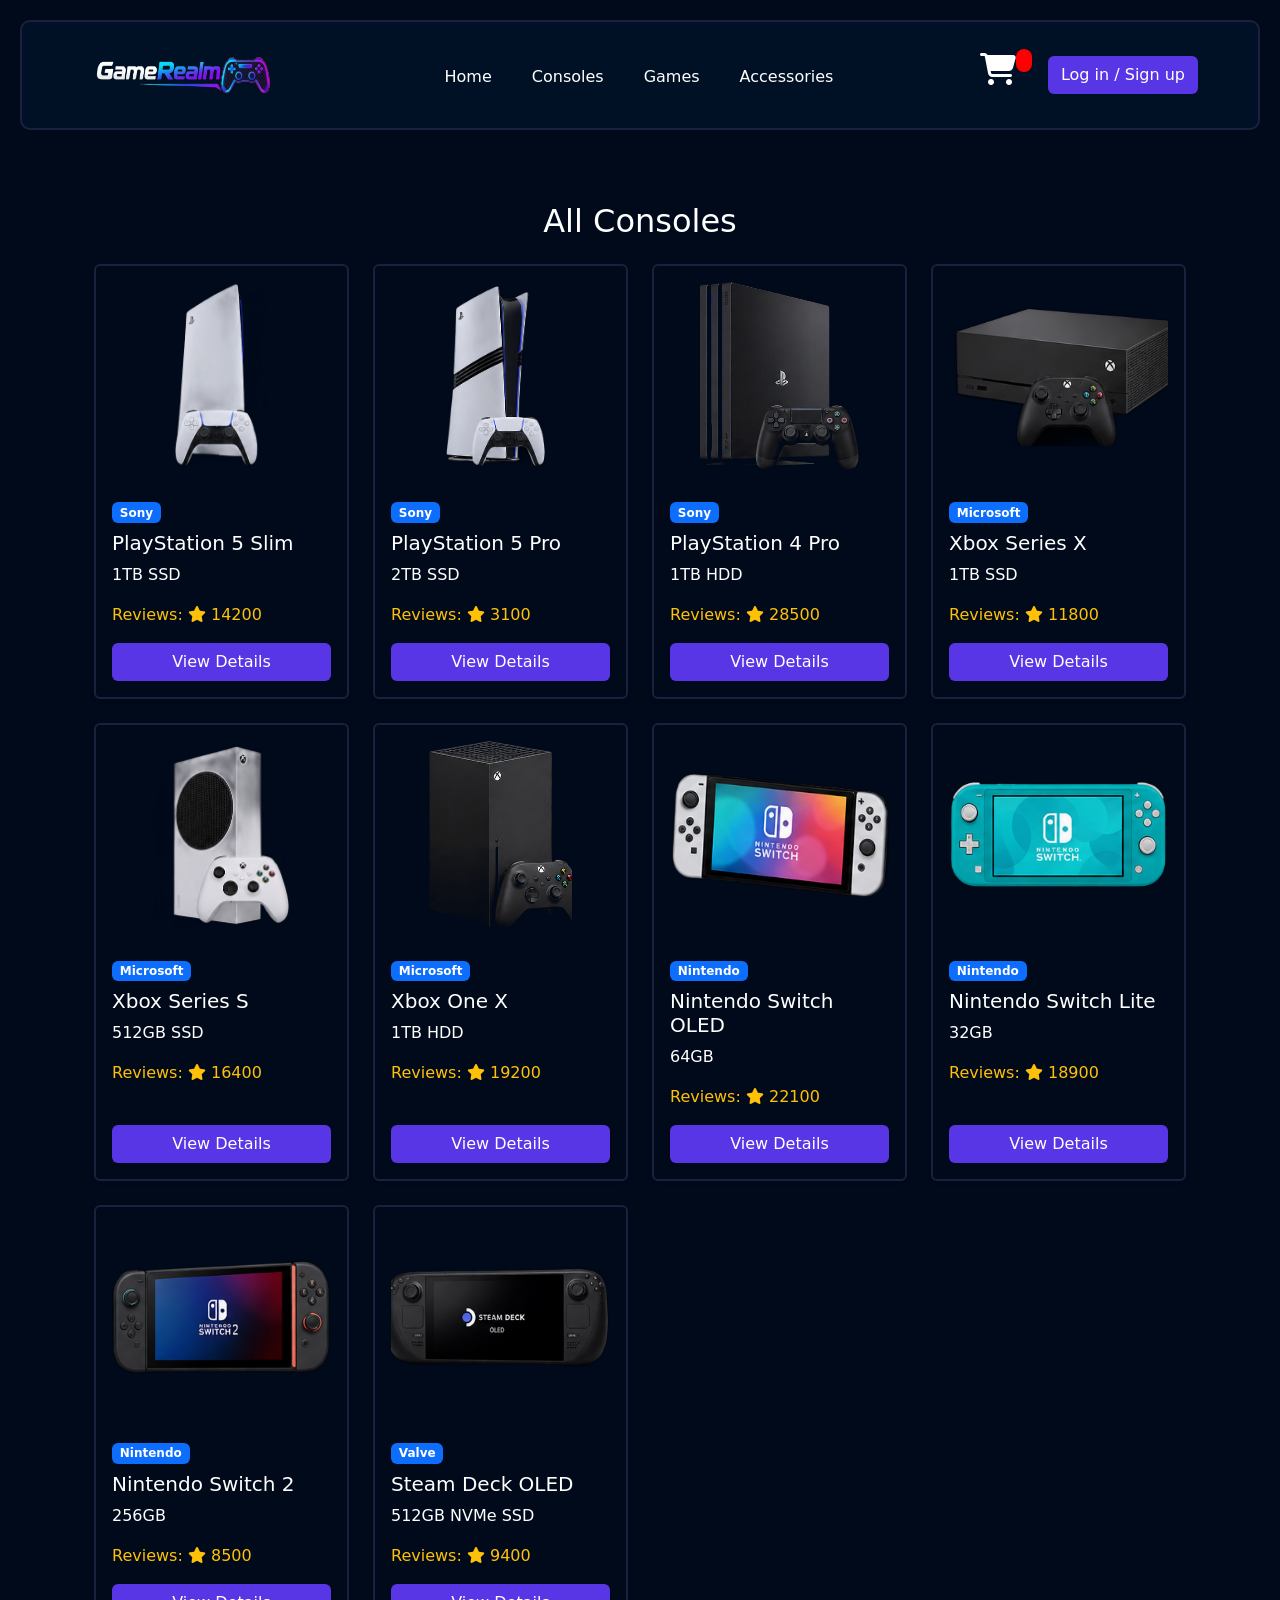
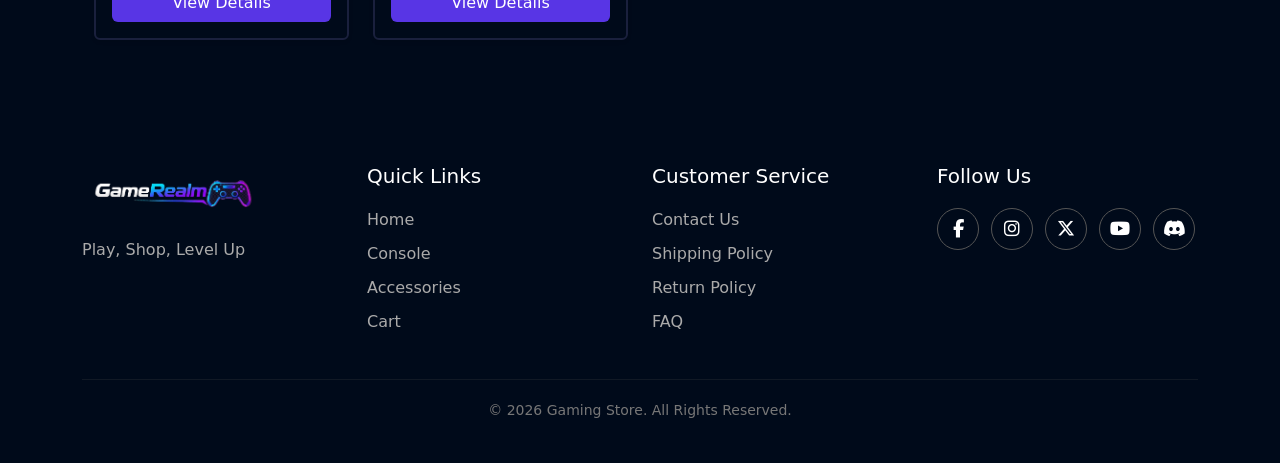
==== consoles.html @ 5b92d217 "Project Commit" ====
<!doctype html>
<html lang="en">
  <head>
    <meta charset="UTF-8" />
    <meta name="viewport" content="width=device-width, initial-scale=1.0" />
    <title>Game Realm - All consoles</title>
    <link rel="shortcut icon" href="./assets/favicon.png" type="image/x-icon" />

    <!-- bootstrap -->

    <link
      href="https://cdn.jsdelivr.net/npm/bootstrap@5.3.8/dist/css/bootstrap.min.css"
      rel="stylesheet"
      integrity="sha384-sRIl4kxILFvY47J16cr9ZwB07vP4J8+LH7qKQnuqkuIAvNWLzeN8tE5YBujZqJLB"
      crossorigin="anonymous"
    />

    <!-- font awesome -->

    <link
      rel="stylesheet"
      href="https://cdnjs.cloudflare.com/ajax/libs/font-awesome/6.5.1/css/all.min.css"
    />

    <link rel="stylesheet" href="./css/style.css">
  
  </head>


  <body>

    <!-- header -->
    <header class="navbar navbar-expand-lg custom-header">
      <div class="container">
        <!-- Logo -->
        <a class="navbar-brand" href="#">
          <img src="./assets/header_logo1.png" alt="Logo" height="40" />
        </a>

        <!-- Mobile Toggle Button -->
        <button
          class="navbar-toggler navbar-dark"
          type="button"
          data-bs-toggle="collapse"
          data-bs-target="#headerNavbar"
          aria-controls="headerNavbar"
          aria-expanded="false"
          aria-label="Toggle navigation"
        >
          <span class="navbar-toggler-icon"></span>
        </button>

        <!-- Collapsible Content -->
        <div class="collapse navbar-collapse" id="headerNavbar">
          <!-- Navigation Links -->
          <ul class="navbar-nav mx-auto mb-2 mb-lg-0 gap-lg-4 text-center">
            <li class="nav-item">
              <a
                class="nav-link custom-link active"
                aria-current="page"
                href="./index.html"
                >Home</a
              >
            </li>
            <li class="nav-item">
              <a class="nav-link custom-link" href="./consoles.html">Consoles</a>
            </li>
            <li class="nav-item">
              <a class="nav-link custom-link" href="./games.html">Games</a>
            </li>
            <li class="nav-item">
              <a class="nav-link custom-link" href="./accesseries.html">Accessories</a>
            </li>
          </ul>

          <!-- Right Side Actions -->
          <div class="d-flex flex-column flex-lg-row align-items-center gap-3">
            <a href="./cart.html" class="nav-link custom-link"
              ><i class="fa-solid fa-cart-shopping h2" ></i
            ><span id="cart-size"></span></a>
            <button type="button" id="user-name" class="btn btn-purple">
              Log in / Sign up
            </button>
          </div>
        </div>
      </div>
    </header>





    <main class="my-2">
      
      <!-- all   consoles -->

      <section class="consoles container mx-auto my-5">
         
           


      </section>
    
    </main>


    <!-- footer -->

    <footer class="footer">
        <div class="container">
            <div class="row g-4">

                <!-- Logo -->
                <div class="col-12 col-sm-6 col-md-3 footer-col">
                    <img src="./assets/header_logo1.png"
                        class="footer-logo"
                        alt="Gaming Store Logo">

                    <p>Play, Shop, Level Up</p>
                </div>

                <!-- Quick Links -->
                <div class="col-12 col-sm-6 col-md-3 footer-col">
                    <h4>Quick Links</h4>

                    <a href="#">Home</a>
                    <a href="#">Console</a>
                    <a href="#">Accessories</a>
                    <a href="#">Cart</a>
                </div>

                <!-- Customer Service -->
                <div class="col-12 col-sm-6 col-md-3 footer-col">
                    <h4>Customer Service</h4>

                    <a href="#">Contact Us</a>
                    <a href="#">Shipping Policy</a>
                    <a href="#">Return Policy</a>
                    <a href="#">FAQ</a>
                </div>

                <!-- Social Media -->
                <div class="col-12 col-sm-6 col-md-3 footer-col">
                    <h4>Follow Us</h4>

                    <div class="social-icons">
                        <a href="#" aria-label="Facebook">
                            <i class="fa-brands fa-facebook-f"></i>
                        </a>

                        <a href="#" aria-label="Instagram">
                            <i class="fa-brands fa-instagram"></i>
                        </a>

                        <a href="#" aria-label="Twitter">
                            <i class="fa-brands fa-x-twitter"></i>
                        </a>

                        <a href="#" aria-label="YouTube">
                            <i class="fa-brands fa-youtube"></i>
                        </a>

                        <a href="#" aria-label="Discord">
                            <i class="fa-brands fa-discord"></i>
                        </a>
                    </div>
                </div>

            </div>

            <hr>

            <div class="copyright">
                <p>© 2026 Gaming Store. All Rights Reserved.</p>
            </div>
        </div>
    </footer>



  
    <script
      src="https://cdn.jsdelivr.net/npm/bootstrap@5.3.8/dist/js/bootstrap.bundle.min.js"
      integrity="sha384-FKyoEForCGlyvwx9Hj09JcYn3nv7wiPVlz7YYwJrWVcXK/BmnVDxM+D2scQbITxI"
      crossorigin="anonymous"
    ></script>

     
     
   
      <script>

          let allData;
          let parent = document.querySelector(".consoles");

          async function getData() {
              try {

                  let request = await fetch("data.json");
                  let response = await request.json();

                  // Get only consoles from the simple JSON
                  allData = response.products.filter(
                      item => item.category === "Console"
                  );

                  console.log(allData);

                  makeUI();

              } catch (err) {
                  console.log(err);
              }
          }


          function makeUI() {

              let result = `
              <div class="container py-4">

                  <h2 class="text-center text-white mb-4">
                      All Consoles
                  </h2>

                  <div class="row g-4">

                      ${allData.map(
                          (item) => `

                          <div class="col-12 col-sm-6 col-md-4 col-lg-3">

                              <div class="card h-100 shadow-sm">

                                  <img
                                      src="./${item.image}"
                                      class="card-img-top p-3"
                                      alt="${item.name}"
                                      style="
                                          height: 220px;
                                          object-fit: contain;
                                      "
                                  />

                                  <div class="card-body d-flex flex-column">

                                      <span class="badge bg-primary align-self-start mb-2">
                                          ${item.brand}
                                      </span>

                                      <h5 class="card-title">
                                          ${item.name}
                                      </h5>

                                      <p class="text-white mb-3">
                                          ${item.storage}
                                      </p>

                                      

                                      <p class="text-warning mb-3">
                                         Reviews: <i class="fa-solid fa-star"></i> ${item.reviews}
                                      </p>





                                      <button
                                          type="button"
                                          class="btn btn-purple mt-auto"
                                          onclick="viewDetails('${item.id}')"
                                      >
                                          View Details
                                      </button>

                                  </div>

                              </div>

                          </div>

                      `
                      ).join("")}

                  </div>
              </div>
              `;

              parent.innerHTML = result;
          }


          function viewDetails(id) {

              // Find the selected product
              let selected_item = allData.find(
                  item => item.id === id
              );

              // Save selected product
              localStorage.setItem(
                  "selected_item",
                  JSON.stringify(selected_item)
              );

              // Go to product page
              window.location.href = "/product.html";
          }




           //   add to cart   
          let cartSize = document.getElementById('cart-size')
          let cart = JSON.parse( localStorage.getItem('cart'))
           if(cart){
              cartSize.textContent = cart.length
           }





              let userName = document.getElementById('user-name')
           let user = JSON.parse(localStorage.getItem('gamerealmCurrentUser'))


          
                    function logOut(){
                         let userInput = confirm('Do you want to Log out...?')

                         if(userInput){
                            
                             localStorage.removeItem('gamerealmCurrentUser')
                             alert('Log out successfully')


                             window.location.href = './index.html'

                         }

                    }


                    if(user){
                        userName.textContent = user.username;
                        userName.classList.remove('btn-purple')
                        userName.classList.add('btn-outline-primary')
                        userName.classList.add('text-white')
                        userName.onclick = logOut

                    }
          
          // 



          getData();

      </script>

   
  </body>
</html>
---- css/style.css ----
/* =========================================================
   1. GLOBAL RESET
========================================================= */

* {
    margin: 0;
    padding: 0;
    box-sizing: border-box;
}


/* =========================================================
   2. COLOR VARIABLES
========================================================= */

:root {

    /* Background Colors */
    --bg-dark: #000a1a;
    --bg-container: #001125;
    --bg-card-hover: #13172e;

    /* Primary Colors */
    --primary-purple: #6c47ff;
    --primary-purple-hover: #5835e5;
    --accent-cyan: #00d2ff;

    /* Text Colors */
    --text-white: #ffffff;
    --text-muted: #8e95b2;
    --text-dark: #0f172a;

    /* Rating / Status */
    --accent-yellow: #ffb800;

    /* Borders and Inputs */
    --border-color: #1a203d;
    --input-bg: #11152a;
}


/* =========================================================
   3. BODY
========================================================= */

body {
    background-color: var(--bg-dark);
    margin: 20px;
}


/* =========================================================
   4. HEADER
========================================================= */

header {
    background-color: var(--bg-container);
    color: var(--text-white);

    border: 2px solid var(--border-color);
    border-radius: 10px;
}


/* Header Logo */

header div img {
    width: 200px;
    height: 80px;
}


/* Navigation Links */

.custom-header .custom-link {
    color: var(--text-white) !important;

    font-weight: 500;
    padding-bottom: 4px;

    transition: opacity 0.2s ease;
}


.custom-header .custom-link:hover {
    opacity: 0.8;
}


/* Purple Button */

.btn-purple {
    background-color: var(--primary-purple-hover);
    color: var(--text-white);
}


.btn-purple:hover {
    background-color: #7322bf;
    color: var(--text-white);
}

.btn-purple:visited{
     background-color: #7322bf !important;
    color: var(--text-white);
}

/* Bootstrap Primary Button Override */

.btn-primary {
    background-color: #5733e6 !important;
    border: 1px solid var(--border-color) !important;
}




/* =========================================================
   5. HERO SECTION
========================================================= */

.hero-section {
    position: relative;
    width: 100%;
}


/* Hero Image */

.hero-section .img img {
    width: 100%;
    border-radius: 10px;
}


/* Hero Text */

.hero-section .text {
    position: absolute;
    bottom: 30px;
    left: 30px;
}


/* Custom Text Color */

.text-purple {
    color: #2874a8;
}


/* =========================================================
   6. FEATURES / POSITIVE SECTION
========================================================= */

.postive {
    min-width: 200px;

    display: flex;
    flex-direction: column;
    justify-content: center;
    align-items: center;

    padding: 10px;

    border: 2px solid var(--border-color);
    border-radius: 10px;
}


/* =========================================================
   7. GENERAL CARD STYLE
========================================================= */

.card {
    background-color: var(--bg-dark);
    color: var(--text-white);

    border: 2px solid var(--border-color);
}


/* =========================================================
   8. GAME CARDS
========================================================= */

.game-card {
    height: 100%;
}


/* Game Image Container */

.game-image-container {
    width: 100%;
    height: 300px;

    display: flex;
    justify-content: center;
    align-items: center;

    padding: 10px;

    overflow: hidden;

    background-color: transparent;
}


/* Game Image */

.game-image {
    width: 100%;
    height: 100%;

    object-fit: fill;
}


/* Game Card Body */

.game-card .card-body {
    display: flex;
    flex-direction: column;
}


/* Game Title */

.game-card .card-title {
    min-height: 50px;
}


/* Rating */

.rating {
    margin-bottom: 15px;
}


/* Add to Cart Button */

.add-cart {
    width: 100%;
    margin-top: auto;
}


/* =========================================================
   9. GAMING ACCESSORIES BANNER
========================================================= */

.gaming-accesseries {
    position: relative;

    padding: 10px;

    border: 2px solid var(--border-color);
}


/* Banner Content */

.gaming-accesseries .content {
    position: absolute;

    bottom: 20px;
    left: 20px;
}


/* =========================================================
   10. ACCESSORIES PRODUCT CARDS
========================================================= */

.acc {
    overflow: hidden;

    border: 1px solid var(--border-color);
    border-radius: 10px;
}


/* Product Image Area */

.product-img {
    width: 100%;
    height: 220px;

    display: flex;
    justify-content: center;
    align-items: center;

    overflow: hidden;
}


/* Product Image */

.product-img img {
    width: 100%;
    height: 100%;

    object-fit: contain;

    display: block;
}


/* Accessories Card Body */

.acc .card-body {
    display: flex;
    flex-direction: column;
}


/* Accessories Card Title */

.acc .card-title {
    min-height: 48px;
    margin-bottom: 8px;
}


/* Product Price */

.acc .card-text {
    font-weight: bold;
}


/* Product Button */

.acc .btn {
    margin-top: auto;
    align-self: flex-start;
}


/* =========================================================
   11. FOOTER
========================================================= */

footer {
    border: 2px solid var(--bg-dark);
}


.footer {
    color: var(--text-white);

    padding: 50px 0 20px;
    margin-top: 40px;
}


/* Footer Logo */

.footer-logo {
    width: 100%;
    max-width: 180px;
    height: auto;

    margin-bottom: 15px;
}


/* Footer Heading */

.footer-col h4 {
    margin-bottom: 20px;

    font-size: 20px;
}


/* Footer Paragraph */

.footer-col p {
    margin: 0;

    color: #aaa;
}


/* Footer Links */

.footer-col > a {
    display: block;

    margin-bottom: 10px;

    color: #aaa;
    text-decoration: none;

    transition: 0.3s;
}


.footer-col > a:hover {
    color: var(--text-white);
}


/* =========================================================
   12. SOCIAL MEDIA ICONS
========================================================= */

.social-icons {
    display: flex;
    flex-wrap: wrap;

    gap: 12px;
}


.social-icons a {
    width: 42px;
    height: 42px;

    display: flex;
    justify-content: center;
    align-items: center;

    color: var(--text-white);
    text-decoration: none;

    border: 1px solid #555;
    border-radius: 50%;

    transition: 0.3s;
}


.social-icons a:hover {
    background-color: var(--text-white);
    color: #111;

    transform: translateY(-3px);
}


.social-icons i {
    font-size: 18px;
}


/* =========================================================
   13. COPYRIGHT
========================================================= */

.footer hr {
    margin: 35px 0 20px;

    border-color: #444;
}


.copyright {
    text-align: center;
}


.copyright p {
    margin: 0;

    color: #777;

    font-size: 14px;
}


#cart-size{
    position: relative;
    bottom: 15px;
    color: var(--text-muted);
    color: yellow;
    background-color: rgb(255, 0, 0);
    padding:2px 8px;
    border-radius: 50px;
    
}

/* =========================================================
   14. RESPONSIVE DESIGN
========================================================= */


/* -------------------------
   Tablet
   Maximum width: 991px
-------------------------- */

@media (max-width: 991px) {

    .product-img {
        height: 200px;
    }

}


/* -------------------------
   Medium Screens
   Minimum width: 760px
-------------------------- */

@media (min-width: 760px) {

    .gaming-accesseries .content {
        bottom: 100px;
        left: 100px;
    }


    .gaming-accesseries .content h3 {
        font-size: 3rem;
    }


    .gaming-accesseries .content p {
        font-size: 1.5rem;
    }

}


/* -------------------------
   Mobile
   Maximum width: 575px
-------------------------- */

@media (max-width: 575px) {

    /* Accessories Images */

    .product-img {
        height: 220px;
    }


    /* Footer */

    .footer {
        padding: 35px 20px 15px;

        text-align: center;
    }


    .footer-logo {
        max-width: 150px;
    }


    .footer-col h4 {
        font-size: 18px;
    }


    .social-icons {
        justify-content: center;
    }

}
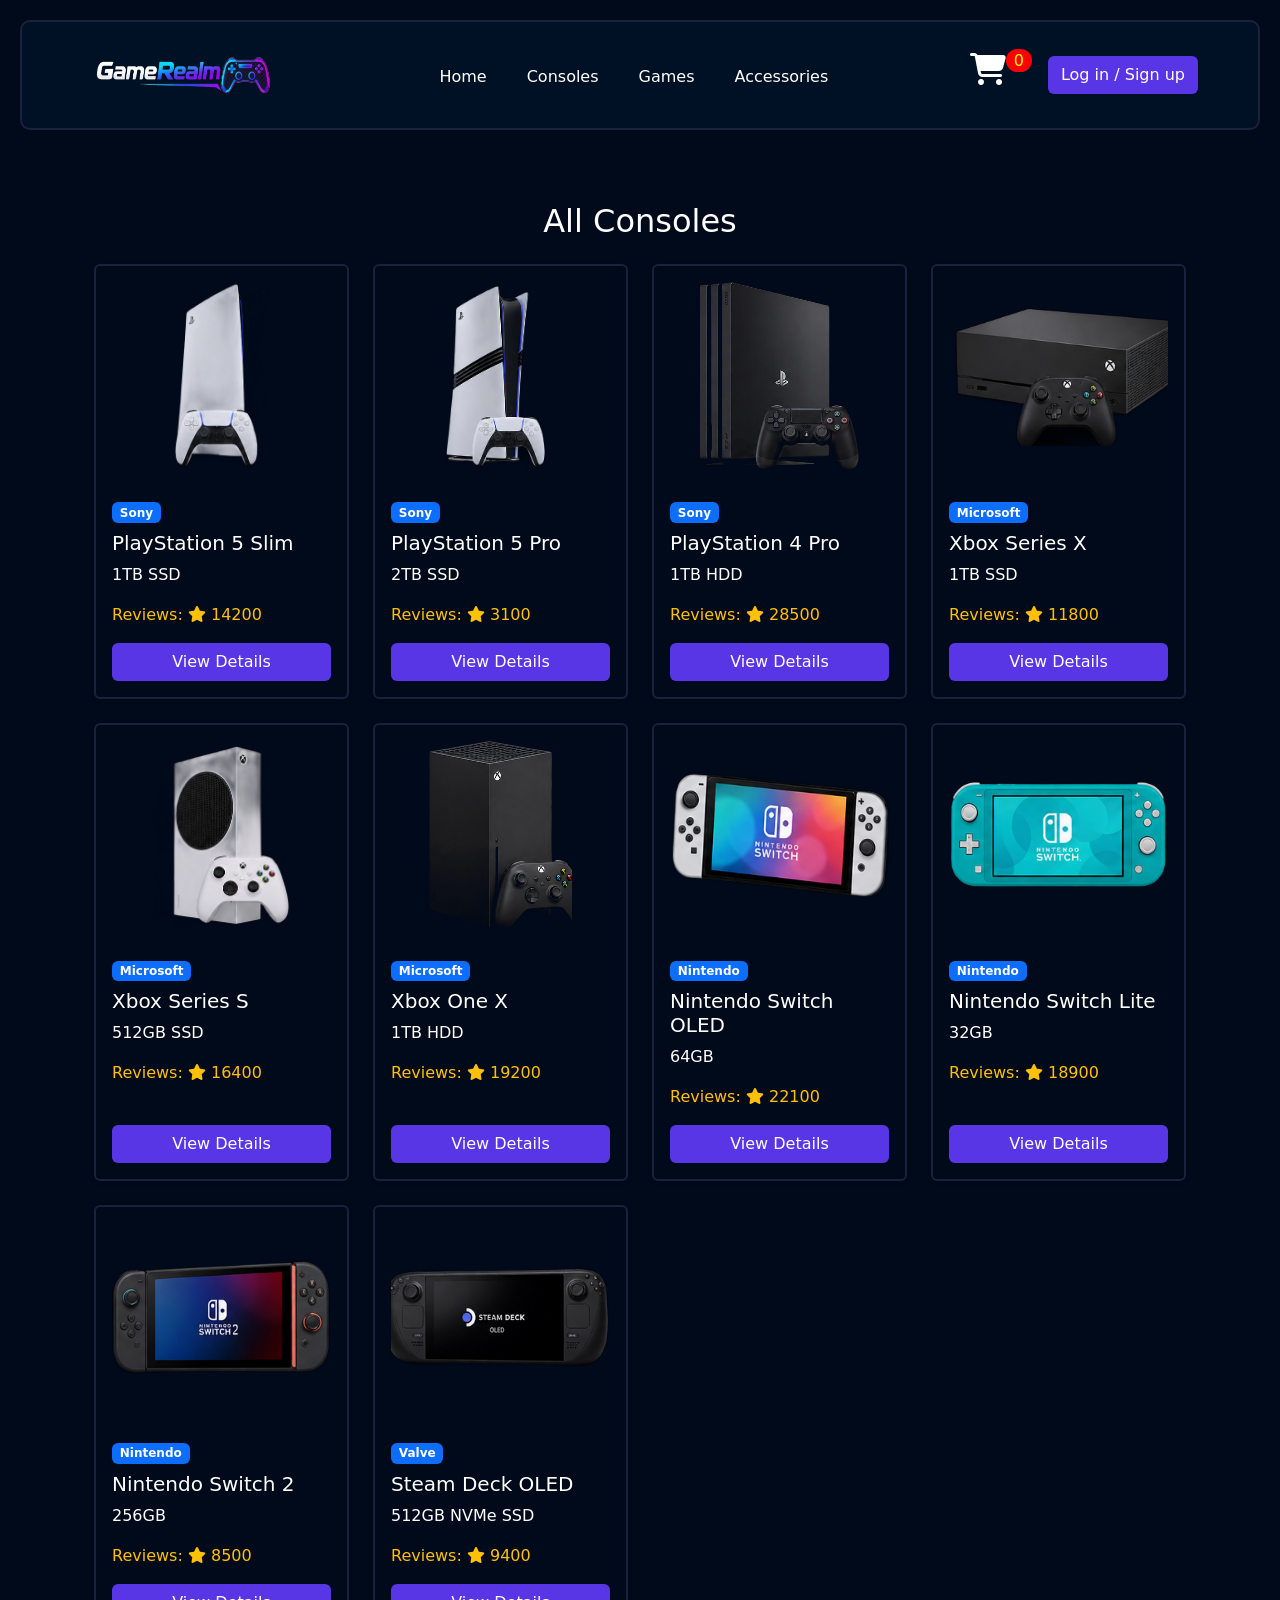
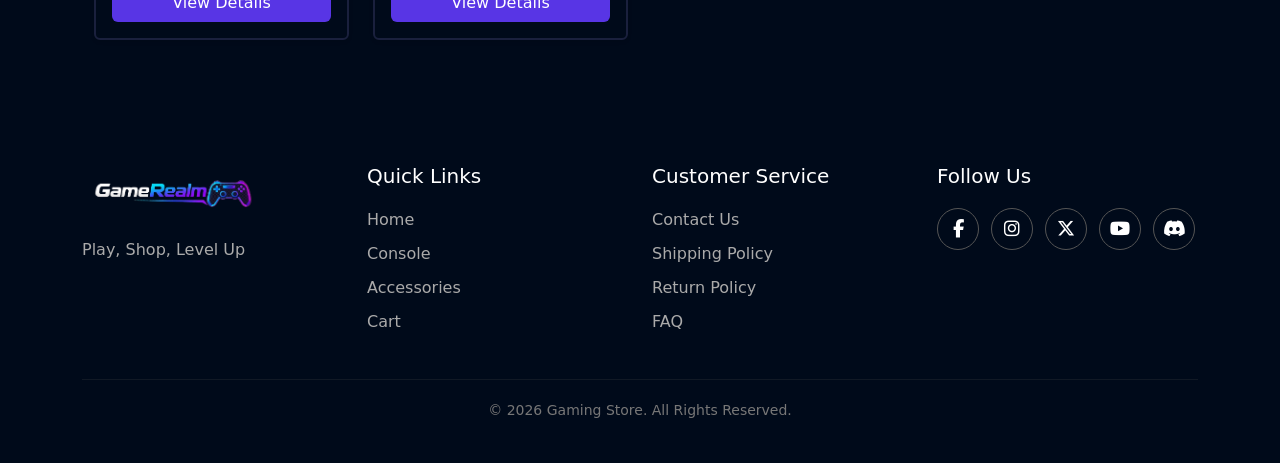
==== commit f4e00e4c: "fix cart quantity logic" ====
--- a/consoles.html
+++ b/consoles.html
@@ -317,6 +317,9 @@
            if(cart){
               cartSize.textContent = cart.length
            }
+             else{
+             cartSize.textContent = 0
+           }
 
 
 
